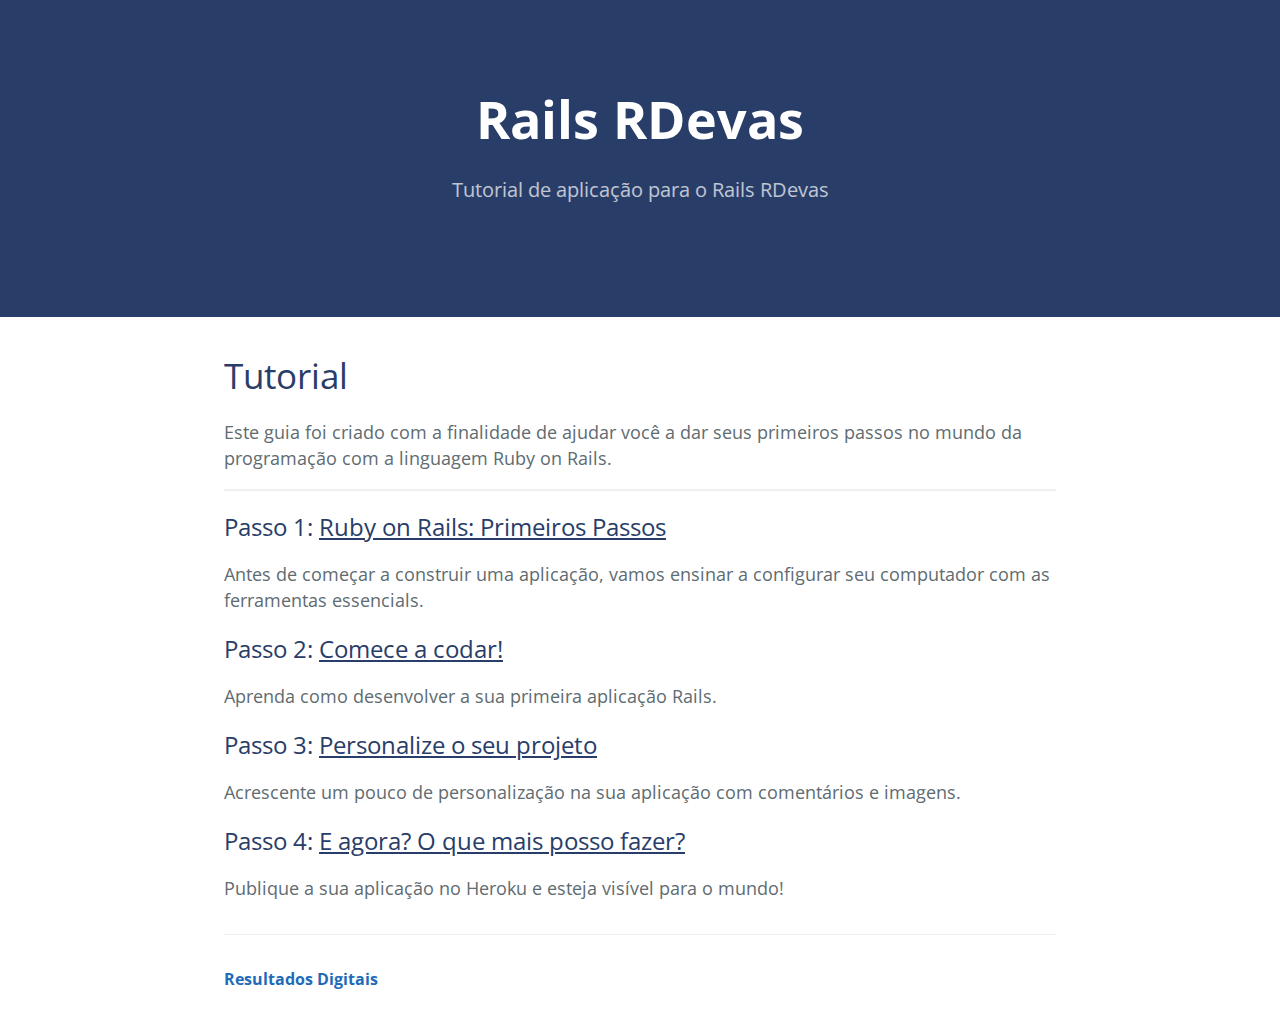
==== index.html @ ed451151 "RDevas ativar" ====
<!DOCTYPE html>
<html lang="en-us">
  <head>
    <meta charset="UTF-8">
    <title>Rails RDevas</title>
    <meta name="viewport" content="width=device-width, initial-scale=1">
    <link rel="stylesheet" type="text/css" href="stylesheets/normalize.css" media="screen">
    <link href='https://fonts.googleapis.com/css?family=Open+Sans:400,700' rel='stylesheet' type='text/css'>
    <link rel="stylesheet" type="text/css" href="stylesheets/stylesheet.css" media="screen">
    <link rel="stylesheet" type="text/css" href="stylesheets/github-light.css" media="screen">
  </head>
  <body>
    <section class="page-header">
      <h1 class="project-name">Rails RDevas</h1>
      <h2 class="project-tagline">Tutorial de aplicação para o Rails RDevas</a></h2>
    </section>

    <section class="main-content">
      <h1>Tutorial</h1>

<p>Este guia foi criado com a finalidade de ajudar você a dar seus primeiros passos no mundo da programação com a linguagem Ruby on Rails.</p>
<hr>

  <dl>
    <dt><h2>Passo 1: <a href="installation.html">Ruby on Rails: Primeiros Passos</a></h2></dt>
    <dd>      
      <p>Antes de começar a construir uma aplicação, vamos ensinar a configurar seu computador com as ferramentas essencials. </p>
    </dd>
  </dl>

  <dl>
    <dt><h2>Passo 2: <a href="application.html">Comece a codar!</a></h2></dt>
    <dd>      
      <p>Aprenda como desenvolver a sua primeira aplicação Rails.</p>
    </dd>
  </dl>

  <dl>
    <dt><h2>Passo 3: <a href="customize.html">Personalize o seu projeto</a></h2></dt>
    <dd>      
      <p>Acrescente um pouco de personalização na sua aplicação com comentários e imagens. </p>
    </dd>
  </dl>

  <dl>
    <dt><h2>Passo 4: <a href="publish.html">E agora? O que mais posso fazer?</a></h2></dt>
    <dd>      
      <p>Publique a sua aplicação no Heroku e esteja visível para o mundo!</p>
    </dd>
  </dl>




      <footer class="site-footer">
        <span class="site-footer-owner"><a href="https://resultadosdigitais.com.br">Resultados Digitais</a></span>
      </footer>

    </section>

  
  </body>
</html>
---- stylesheets/stylesheet.css ----
* {
  box-sizing: border-box; }

body {
  padding: 0;
  margin: 0;
  font-family: "Open Sans", "Helvetica Neue", Helvetica, Arial, sans-serif;
  font-size: 16px;
  line-height: 1.5;
  color: #606c71; }

a {
  color: #1e6bb8;
  text-decoration: none; }
  a:hover {
    text-decoration: underline; opacity: 0.5}

h1 a, h2 a, h3 a , h4 a {
  color: #293d69;
  text-decoration: underline;
}
.btn {
  display: inline-block;
  margin-bottom: 1rem;
  color: rgba(255, 255, 255, 0.7);
  background-color: rgba(255, 255, 255, 0.08);
  border-color: rgba(255, 255, 255, 0.2);
  border-style: solid;
  border-width: 1px;
  border-radius: 0.3rem;
  transition: color 0.2s, background-color 0.2s, border-color 0.2s; }
  .btn + .btn {
    margin-left: 1rem; }

.btn:hover {
  color: rgba(255, 255, 255, 0.8);
  text-decoration: none;
  background-color: rgba(255, 255, 255, 0.2);
  border-color: rgba(255, 255, 255, 0.3); }

@media screen and (min-width: 64em) {
  .btn {
    padding: 0.75rem 1rem; } }

@media screen and (min-width: 42em) and (max-width: 64em) {
  .btn {
    padding: 0.6rem 0.9rem;
    font-size: 0.9rem; } }

@media screen and (max-width: 42em) {
  .btn {
    display: block;
    width: 100%;
    padding: 0.75rem;
    font-size: 0.9rem; }
    .btn + .btn {
      margin-top: 1rem;
      margin-left: 0; } }

.page-header {
  color: #fff;
  text-align: center;
  background-color: #293d69; }

@media screen and (min-width: 64em) {
  .page-header {
    padding: 5rem 6rem; } }

@media screen and (min-width: 42em) and (max-width: 64em) {
  .page-header {
    padding: 3rem 4rem; } }

@media screen and (max-width: 42em) {
  .page-header {
    padding: 2rem 1rem; } }

.project-name {
  margin-top: 0;
  margin-bottom: 0.1rem; }

@media screen and (min-width: 64em) {
  .project-name {
    font-size: 3.25rem; } }

@media screen and (min-width: 42em) and (max-width: 64em) {
  .project-name {
    font-size: 2.25rem; } }

@media screen and (max-width: 42em) {
  .project-name {
    font-size: 1.75rem; } }

.project-tagline {
  margin-bottom: 2rem;
  font-weight: normal;
  opacity: 0.7; }

.project-tagline a {
  color: white;}

@media screen and (min-width: 64em) {
  .project-tagline {
    font-size: 1.25rem; } }

@media screen and (min-width: 42em) and (max-width: 64em) {
  .project-tagline {
    font-size: 1.15rem; } }

@media screen and (max-width: 42em) {
  .project-tagline {
    font-size: 1rem; } }

.main-content :first-child {
  margin-top: 0; }
.main-content img {
  max-width: 100%; }
.main-content h1, .main-content h2, .main-content h3, .main-content h4, .main-content h5, .main-content h6 {
  margin-top: 2rem;
  margin-bottom: 1rem;
  font-weight: normal;
  color: #293d69
    ; }
.main-content p {
  margin-bottom: 1em; }
.main-content code {
  padding: 2px 4px;
  font-family: Consolas, "Liberation Mono", Menlo, Courier, monospace;
  font-size: 0.9rem;
  color: #383e41;
  background-color: #f3f6fa;
  border-radius: 0.3rem; }
.main-content pre {
  padding: 0.8rem;
  margin-top: 0;
  margin-bottom: 1rem;
  font: 1rem Consolas, "Liberation Mono", Menlo, Courier, monospace;
  color: #567482;
  word-wrap: normal;
  background-color: #f3f6fa;
  border: solid 1px #dce6f0;
  border-radius: 0.3rem; }
  .main-content pre > code {
    padding: 0;
    margin: 0;
    font-size: 0.9rem;
    color: #567482;
    word-break: normal;
    white-space: pre;
    background: transparent;
    border: 0; }
.main-content .highlight {
  margin-bottom: 1rem; }
  .main-content .highlight pre {
    margin-bottom: 0;
    word-break: normal; }
.main-content .highlight pre, .main-content pre {
  padding: 0.8rem;
  overflow: auto;
  font-size: 0.9rem;
  line-height: 1.45;
  border-radius: 0.3rem; }
.main-content pre code, .main-content pre tt {
  display: inline;
  max-width: initial;
  padding: 0;
  margin: 0;
  overflow: initial;
  line-height: inherit;
  word-wrap: normal;
  background-color: transparent;
  border: 0; }
  .main-content pre code:before, .main-content pre code:after, .main-content pre tt:before, .main-content pre tt:after {
    content: normal; }
.main-content ul, .main-content ol {
  margin-top: 0; }
.main-content blockquote {
  padding: 0 1rem;
  margin-left: 0;
  color: #819198;
  border-left: 0.3rem solid #dce6f0; }
  .main-content blockquote > :first-child {
    margin-top: 0; }
  .main-content blockquote > :last-child {
    margin-bottom: 0; }
.main-content table {
  display: block;
  width: 100%;
  overflow: auto;
  word-break: normal;
  word-break: keep-all; }
  .main-content table th {
    font-weight: bold; }
  .main-content table th, .main-content table td {
    padding: 0.5rem 1rem;
    border: 1px solid #e9ebec; }
.main-content dl {
  padding: 0; }
  .main-content dl dt {
    padding: 0;
    margin-top: 1rem;
    font-size: 1rem;
    font-weight: bold; }
  .main-content dl dd {
    padding: 0;
    margin-bottom: 1rem; margin-left: 0; }
.main-content hr {
  height: 2px;
  padding: 0;
  margin: 1rem 0;
  background-color: #eff0f1;
  border: 0; }

@media screen and (min-width: 64em) {
  .main-content {
    max-width: 64rem;
    padding: 2rem 6rem;
    margin: 0 auto;
    font-size: 1.1rem; } }

@media screen and (min-width: 42em) and (max-width: 64em) {
  .main-content {
    padding: 2rem 4rem;
    font-size: 1.1rem; } }

@media screen and (max-width: 42em) {
  .main-content {
    padding: 2rem 1rem;
    font-size: 1rem; } }

.site-footer {
  padding-top: 2rem;
  margin-top: 2rem;
  border-top: solid 1px #eff0f1; }

.site-footer-owner {
  display: block;
  font-weight: bold; }

.site-footer-credits {
  color: #819198; }

@media screen and (min-width: 64em) {
  .site-footer {
    font-size: 1rem; } }

@media screen and (min-width: 42em) and (max-width: 64em) {
  .site-footer {
    font-size: 1rem; } }

@media screen and (max-width: 42em) {
  .site-footer {
    font-size: 0.9rem; } }


.navigation {
  text-align: right;
}
---- stylesheets/github-light.css ----
/*
The MIT License (MIT)

Copyright (c) 2016 GitHub, Inc.

Permission is hereby granted, free of charge, to any person obtaining a copy
of this software and associated documentation files (the "Software"), to deal
in the Software without restriction, including without limitation the rights
to use, copy, modify, merge, publish, distribute, sublicense, and/or sell
copies of the Software, and to permit persons to whom the Software is
furnished to do so, subject to the following conditions:

The above copyright notice and this permission notice shall be included in all
copies or substantial portions of the Software.

THE SOFTWARE IS PROVIDED "AS IS", WITHOUT WARRANTY OF ANY KIND, EXPRESS OR
IMPLIED, INCLUDING BUT NOT LIMITED TO THE WARRANTIES OF MERCHANTABILITY,
FITNESS FOR A PARTICULAR PURPOSE AND NONINFRINGEMENT. IN NO EVENT SHALL THE
AUTHORS OR COPYRIGHT HOLDERS BE LIABLE FOR ANY CLAIM, DAMAGES OR OTHER
LIABILITY, WHETHER IN AN ACTION OF CONTRACT, TORT OR OTHERWISE, ARISING FROM,
OUT OF OR IN CONNECTION WITH THE SOFTWARE OR THE USE OR OTHER DEALINGS IN THE
SOFTWARE.

*/

.pl-c /* comment */ {
  color: #969896;
}

.pl-c1 /* constant, variable.other.constant, support, meta.property-name, support.constant, support.variable, meta.module-reference, markup.raw, meta.diff.header */,
.pl-s .pl-v /* string variable */ {
  color: #0086b3;
}

.pl-e /* entity */,
.pl-en /* entity.name */ {
  color: #795da3;
}

.pl-smi /* variable.parameter.function, storage.modifier.package, storage.modifier.import, storage.type.java, variable.other */,
.pl-s .pl-s1 /* string source */ {
  color: #333;
}

.pl-ent /* entity.name.tag */ {
  color: #63a35c;
}

.pl-k /* keyword, storage, storage.type */ {
  color: #a71d5d;
}

.pl-s /* string */,
.pl-pds /* punctuation.definition.string, string.regexp.character-class */,
.pl-s .pl-pse .pl-s1 /* string punctuation.section.embedded source */,
.pl-sr /* string.regexp */,
.pl-sr .pl-cce /* string.regexp constant.character.escape */,
.pl-sr .pl-sre /* string.regexp source.ruby.embedded */,
.pl-sr .pl-sra /* string.regexp string.regexp.arbitrary-repitition */ {
  color: #183691;
}

.pl-v /* variable */ {
  color: #ed6a43;
}

.pl-id /* invalid.deprecated */ {
  color: #b52a1d;
}

.pl-ii /* invalid.illegal */ {
  color: #f8f8f8;
  background-color: #b52a1d;
}

.pl-sr .pl-cce /* string.regexp constant.character.escape */ {
  font-weight: bold;
  color: #63a35c;
}

.pl-ml /* markup.list */ {
  color: #693a17;
}

.pl-mh /* markup.heading */,
.pl-mh .pl-en /* markup.heading entity.name */,
.pl-ms /* meta.separator */ {
  font-weight: bold;
  color: #1d3e81;
}

.pl-mq /* markup.quote */ {
  color: #008080;
}

.pl-mi /* markup.italic */ {
  font-style: italic;
  color: #333;
}

.pl-mb /* markup.bold */ {
  font-weight: bold;
  color: #333;
}

.pl-md /* markup.deleted, meta.diff.header.from-file */ {
  color: #bd2c00;
  background-color: #ffecec;
}

.pl-mi1 /* markup.inserted, meta.diff.header.to-file */ {
  color: #55a532;
  background-color: #eaffea;
}

.pl-mdr /* meta.diff.range */ {
  font-weight: bold;
  color: #795da3;
}

.pl-mo /* meta.output */ {
  color: #1d3e81;
}
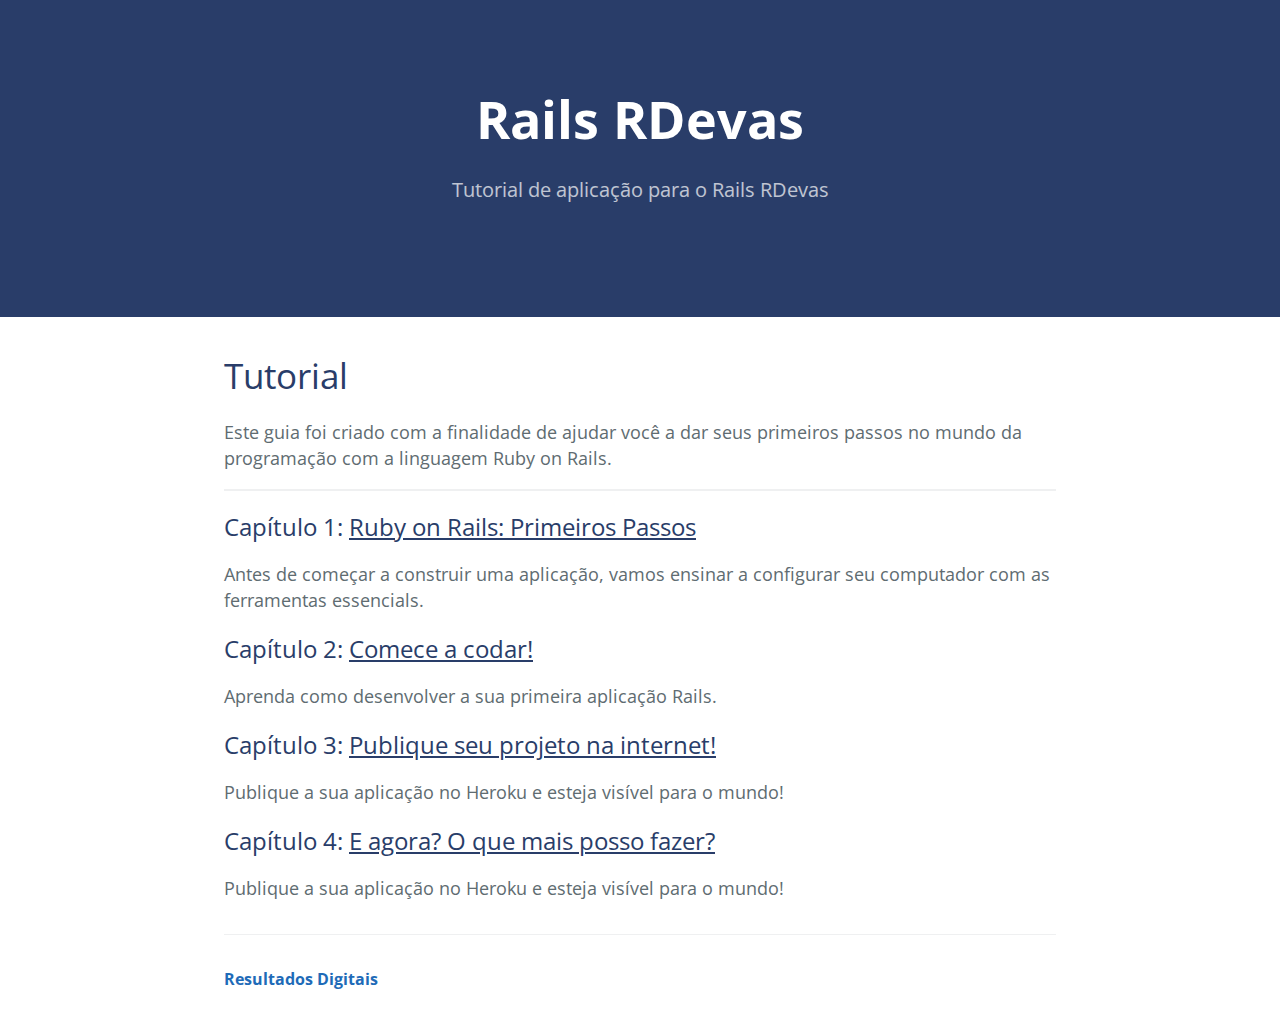
==== commit f53a6708: "Remove step 3 (create comments)" ====
--- a/index.html
+++ b/index.html
@@ -22,29 +22,29 @@
 <hr>
 
   <dl>
-    <dt><h2>Passo 1: <a href="installation.html">Ruby on Rails: Primeiros Passos</a></h2></dt>
-    <dd>      
+    <dt><h2>Capítulo 1: <a href="installation.html">Ruby on Rails: Primeiros Passos</a></h2></dt>
+    <dd>
       <p>Antes de começar a construir uma aplicação, vamos ensinar a configurar seu computador com as ferramentas essencials. </p>
     </dd>
   </dl>
 
   <dl>
-    <dt><h2>Passo 2: <a href="application.html">Comece a codar!</a></h2></dt>
-    <dd>      
+    <dt><h2>Capítulo 2: <a href="application.html">Comece a codar!</a></h2></dt>
+    <dd>
       <p>Aprenda como desenvolver a sua primeira aplicação Rails.</p>
     </dd>
   </dl>
 
   <dl>
-    <dt><h2>Passo 3: <a href="customize.html">Personalize o seu projeto</a></h2></dt>
-    <dd>      
-      <p>Acrescente um pouco de personalização na sua aplicação com comentários e imagens. </p>
+    <dt><h2>Capítulo 3: <a href="publish.html">Publique seu projeto na internet!</a></h2></dt>
+    <dd>
+      <p>Publique a sua aplicação no Heroku e esteja visível para o mundo!</p>
     </dd>
   </dl>
 
   <dl>
-    <dt><h2>Passo 4: <a href="publish.html">E agora? O que mais posso fazer?</a></h2></dt>
-    <dd>      
+    <dt><h2>Capítulo 4: <a href="publish.html">E agora? O que mais posso fazer?</a></h2></dt>
+    <dd>
       <p>Publique a sua aplicação no Heroku e esteja visível para o mundo!</p>
     </dd>
   </dl>
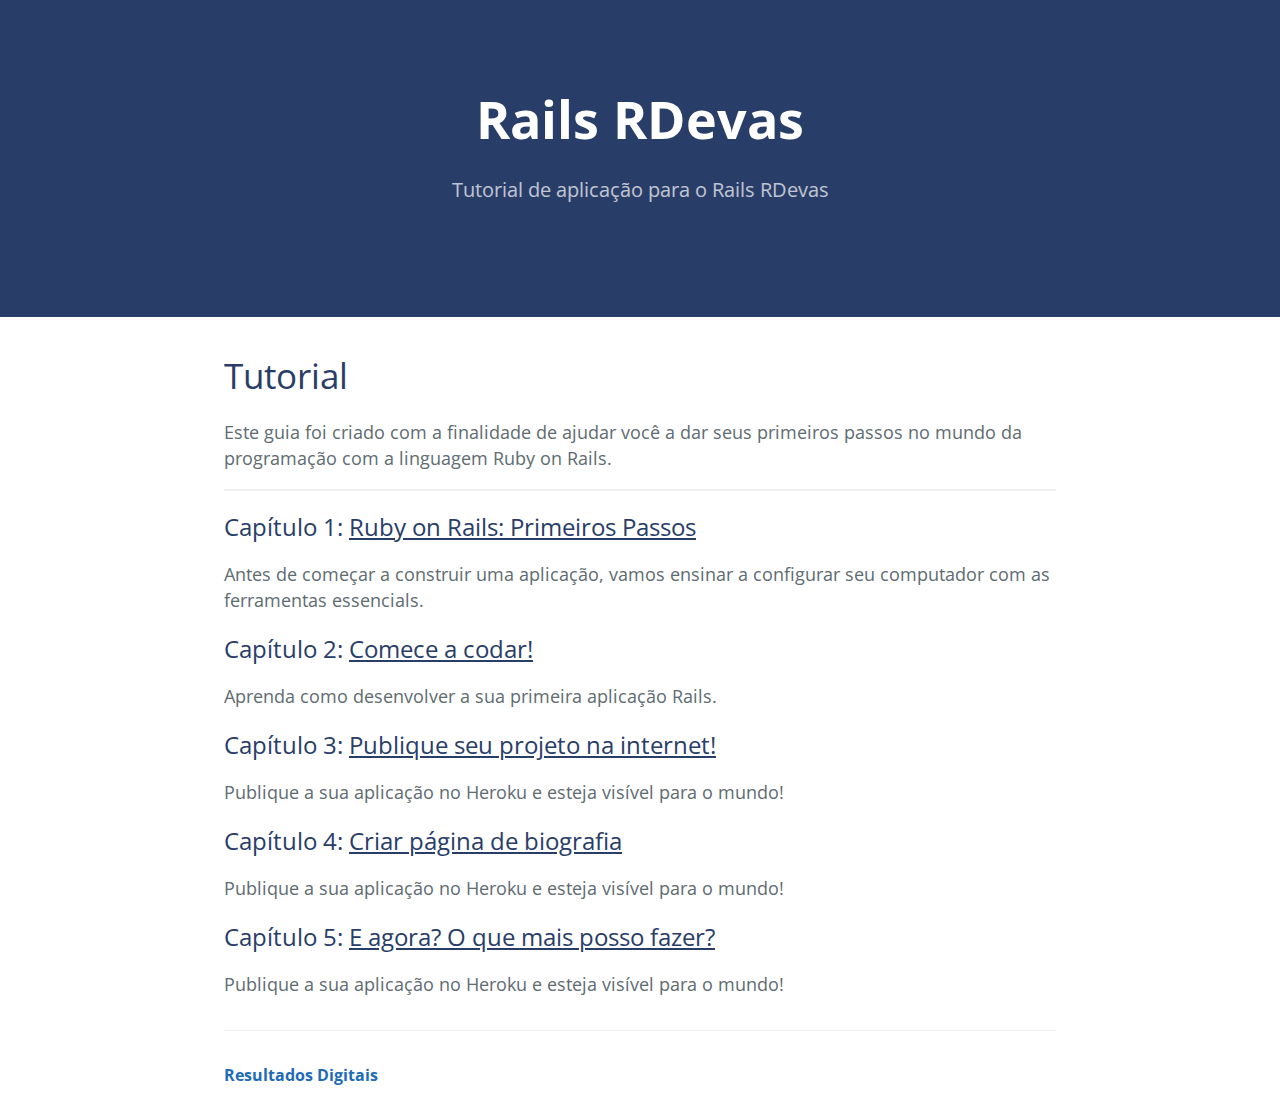
==== commit 678cce84: "Change step order on index.html" ====
--- a/index.html
+++ b/index.html
@@ -1,63 +1,64 @@
 <!DOCTYPE html>
 <html lang="en-us">
-  <head>
-    <meta charset="UTF-8">
-    <title>Rails RDevas</title>
-    <meta name="viewport" content="width=device-width, initial-scale=1">
-    <link rel="stylesheet" type="text/css" href="stylesheets/normalize.css" media="screen">
-    <link href='https://fonts.googleapis.com/css?family=Open+Sans:400,700' rel='stylesheet' type='text/css'>
-    <link rel="stylesheet" type="text/css" href="stylesheets/stylesheet.css" media="screen">
-    <link rel="stylesheet" type="text/css" href="stylesheets/github-light.css" media="screen">
-  </head>
-  <body>
-    <section class="page-header">
-      <h1 class="project-name">Rails RDevas</h1>
-      <h2 class="project-tagline">Tutorial de aplicação para o Rails RDevas</a></h2>
-    </section>
+<head>
+  <meta charset="UTF-8">
+  <title>Rails RDevas</title>
+  <meta name="viewport" content="width=device-width, initial-scale=1">
+  <link rel="stylesheet" type="text/css" href="stylesheets/normalize.css" media="screen">
+  <link href='https://fonts.googleapis.com/css?family=Open+Sans:400,700' rel='stylesheet' type='text/css'>
+  <link rel="stylesheet" type="text/css" href="stylesheets/stylesheet.css" media="screen">
+  <link rel="stylesheet" type="text/css" href="stylesheets/github-light.css" media="screen">
+</head>
+<body>
+  <section class="page-header">
+    <h1 class="project-name">Rails RDevas</h1>
+    <h2 class="project-tagline">Tutorial de aplicação para o Rails RDevas</a></h2>
+  </section>
 
-    <section class="main-content">
-      <h1>Tutorial</h1>
+  <section class="main-content">
+    <h1>Tutorial</h1>
 
-<p>Este guia foi criado com a finalidade de ajudar você a dar seus primeiros passos no mundo da programação com a linguagem Ruby on Rails.</p>
-<hr>
+    <p>Este guia foi criado com a finalidade de ajudar você a dar seus primeiros passos no mundo da programação com a linguagem Ruby on Rails.</p>
+    <hr>
 
-  <dl>
-    <dt><h2>Capítulo 1: <a href="installation.html">Ruby on Rails: Primeiros Passos</a></h2></dt>
-    <dd>
-      <p>Antes de começar a construir uma aplicação, vamos ensinar a configurar seu computador com as ferramentas essencials. </p>
-    </dd>
-  </dl>
+    <dl>
+      <dt><h2>Capítulo 1: <a href="installation.html">Ruby on Rails: Primeiros Passos</a></h2></dt>
+      <dd>
+        <p>Antes de começar a construir uma aplicação, vamos ensinar a configurar seu computador com as ferramentas essencials. </p>
+      </dd>
+    </dl>
 
-  <dl>
-    <dt><h2>Capítulo 2: <a href="application.html">Comece a codar!</a></h2></dt>
-    <dd>
-      <p>Aprenda como desenvolver a sua primeira aplicação Rails.</p>
-    </dd>
-  </dl>
+    <dl>
+      <dt><h2>Capítulo 2: <a href="application.html">Comece a codar!</a></h2></dt>
+      <dd>
+        <p>Aprenda como desenvolver a sua primeira aplicação Rails.</p>
+      </dd>
+    </dl>
 
-  <dl>
-    <dt><h2>Capítulo 3: <a href="publish.html">Publique seu projeto na internet!</a></h2></dt>
-    <dd>
-      <p>Publique a sua aplicação no Heroku e esteja visível para o mundo!</p>
-    </dd>
-  </dl>
+    <dl>
+      <dt><h2>Capítulo 3: <a href="publish.html">Publique seu projeto na internet!</a></h2></dt>
+      <dd>
+        <p>Publique a sua aplicação no Heroku e esteja visível para o mundo!</p>
+      </dd>
+    </dl>
 
-  <dl>
-    <dt><h2>Capítulo 4: <a href="publish.html">E agora? O que mais posso fazer?</a></h2></dt>
-    <dd>
-      <p>Publique a sua aplicação no Heroku e esteja visível para o mundo!</p>
-    </dd>
-  </dl>
+    <dl>
+      <dt><h2>Capítulo 4: <a href="publish.html">Criar página de biografia</a></h2></dt>
+      <dd>
+        <p>Publique a sua aplicação no Heroku e esteja visível para o mundo!</p>
+      </dd>
+    </dl>
 
+    <dl>
+      <dt><h2>Capítulo 5: <a href="publish.html">E agora? O que mais posso fazer?</a></h2></dt>
+      <dd>
+        <p>Publique a sua aplicação no Heroku e esteja visível para o mundo!</p>
+      </dd>
+    </dl>
 
-
-
-      <footer class="site-footer">
-        <span class="site-footer-owner"><a href="https://resultadosdigitais.com.br">Resultados Digitais</a></span>
-      </footer>
-
-    </section>
-
-  
-  </body>
+    <footer class="site-footer">
+      <span class="site-footer-owner"><a href="https://resultadosdigitais.com.br">Resultados Digitais</a></span>
+    </footer>
+  </section>
+</body>
 </html>
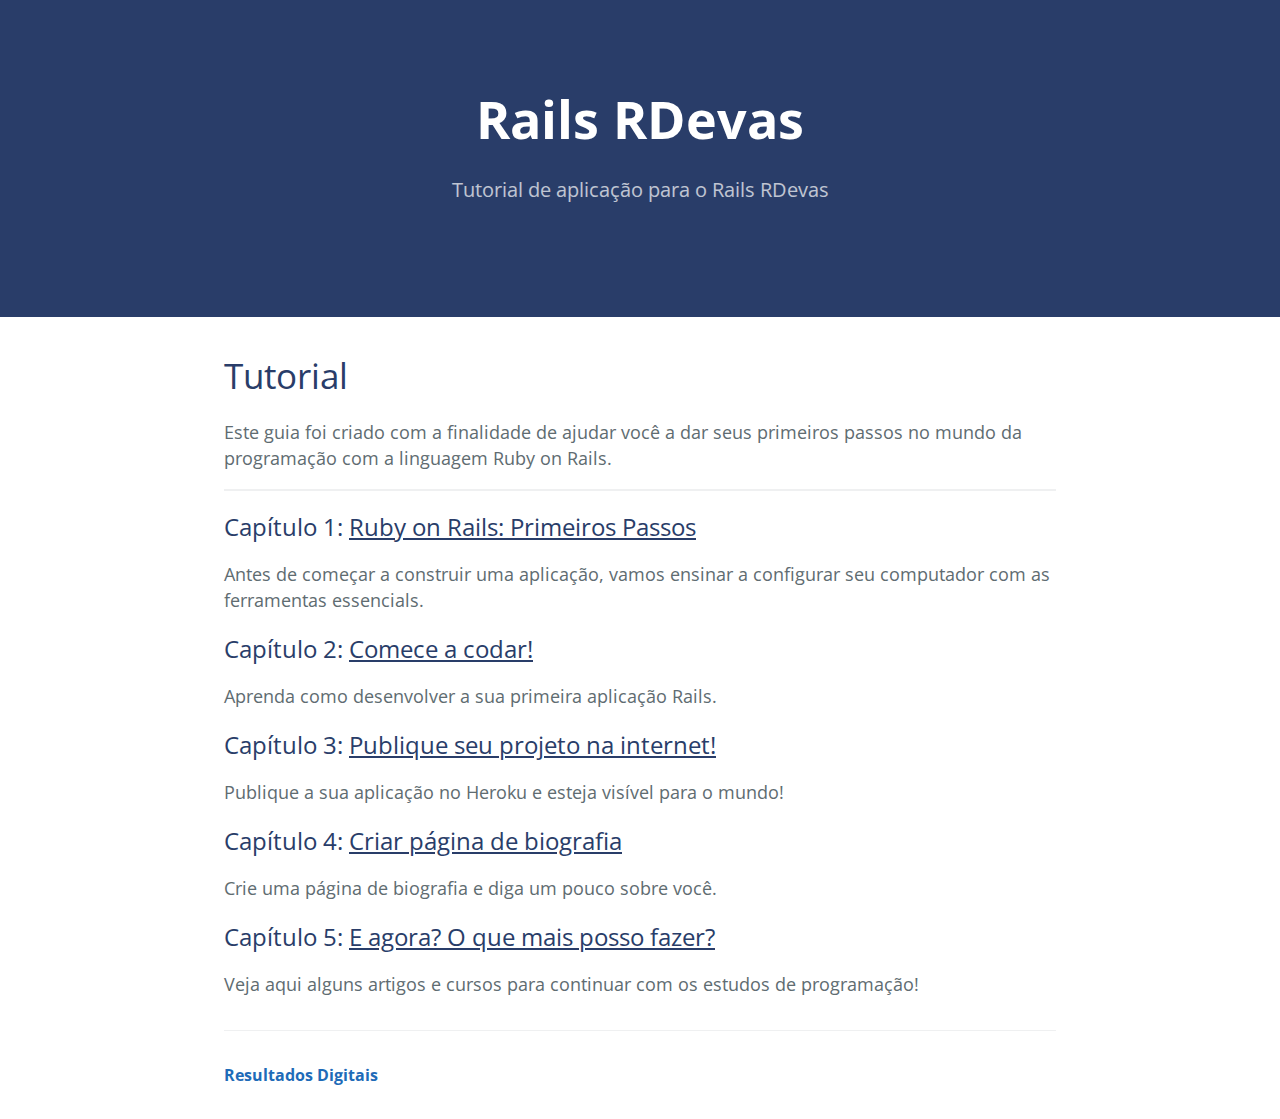
==== commit 3b00359d: "Edit index chapters description" ====
--- a/index.html
+++ b/index.html
@@ -43,16 +43,16 @@
     </dl>
 
     <dl>
-      <dt><h2>Capítulo 4: <a href="publish.html">Criar página de biografia</a></h2></dt>
+      <dt><h2>Capítulo 4: <a href="biography.html">Criar página de biografia</a></h2></dt>
       <dd>
-        <p>Publique a sua aplicação no Heroku e esteja visível para o mundo!</p>
+        <p>Crie uma página de biografia e diga um pouco sobre você.</p>
       </dd>
     </dl>
 
     <dl>
-      <dt><h2>Capítulo 5: <a href="publish.html">E agora? O que mais posso fazer?</a></h2></dt>
+      <dt><h2>Capítulo 5: <a href="next_steps.html">E agora? O que mais posso fazer?</a></h2></dt>
       <dd>
-        <p>Publique a sua aplicação no Heroku e esteja visível para o mundo!</p>
+        <p>Veja aqui alguns artigos e cursos para continuar com os estudos de programação!</p>
       </dd>
     </dl>
 
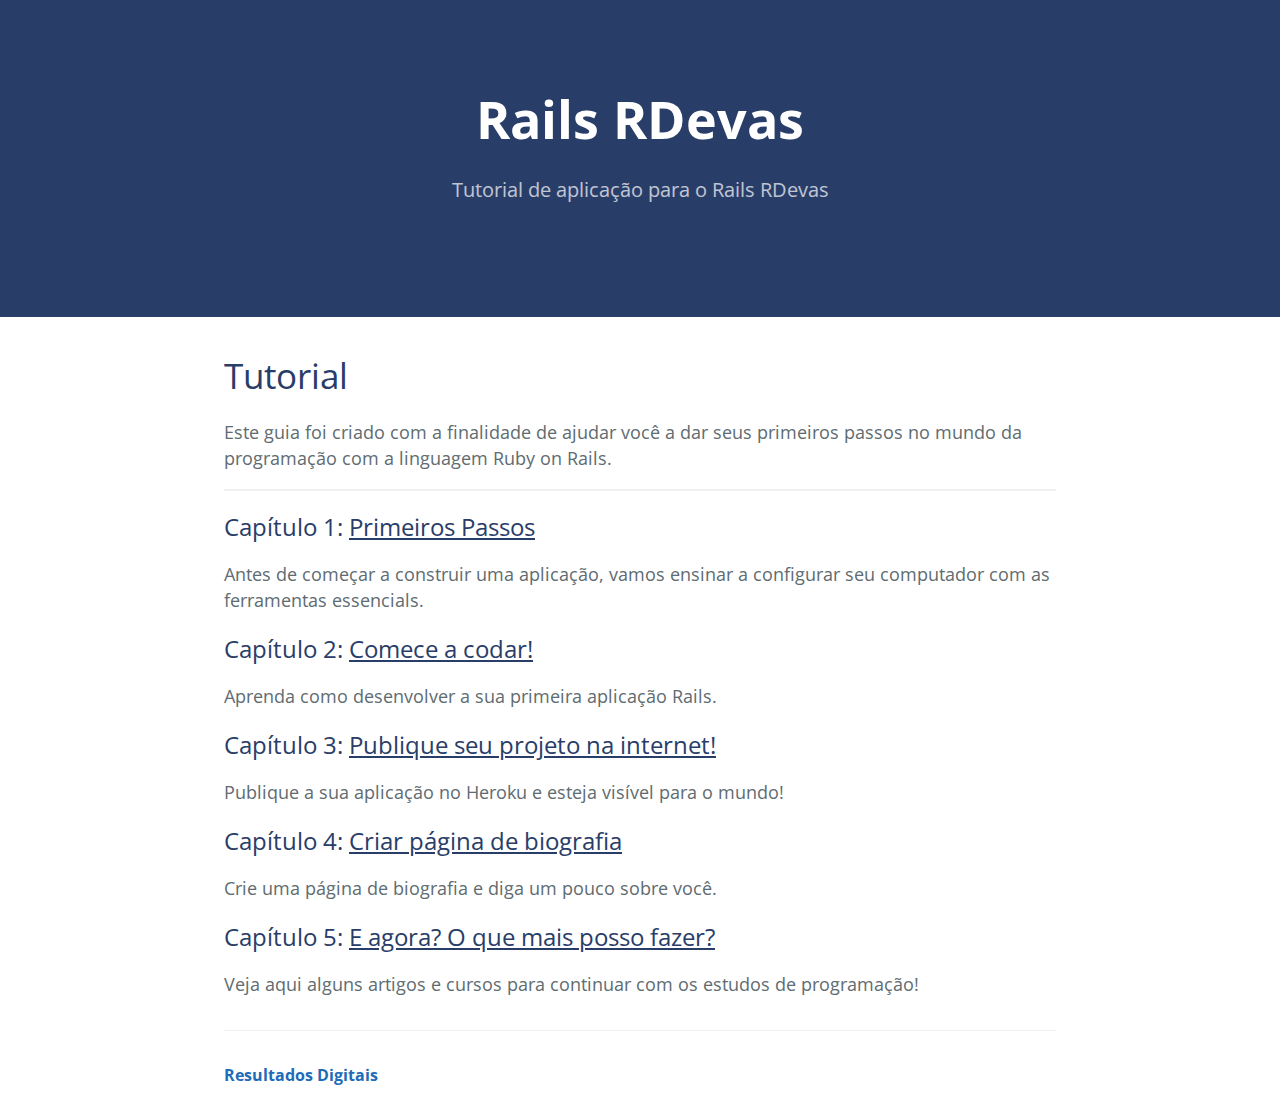
==== commit 9b46afd7: "removed error message" ====
--- a/index.html
+++ b/index.html
@@ -22,7 +22,7 @@
     <hr>
 
     <dl>
-      <dt><h2>Capítulo 1: <a href="installation.html">Ruby on Rails: Primeiros Passos</a></h2></dt>
+      <dt><h2>Capítulo 1: <a href="installation.html">Primeiros Passos</a></h2></dt>
       <dd>
         <p>Antes de começar a construir uma aplicação, vamos ensinar a configurar seu computador com as ferramentas essencials. </p>
       </dd>
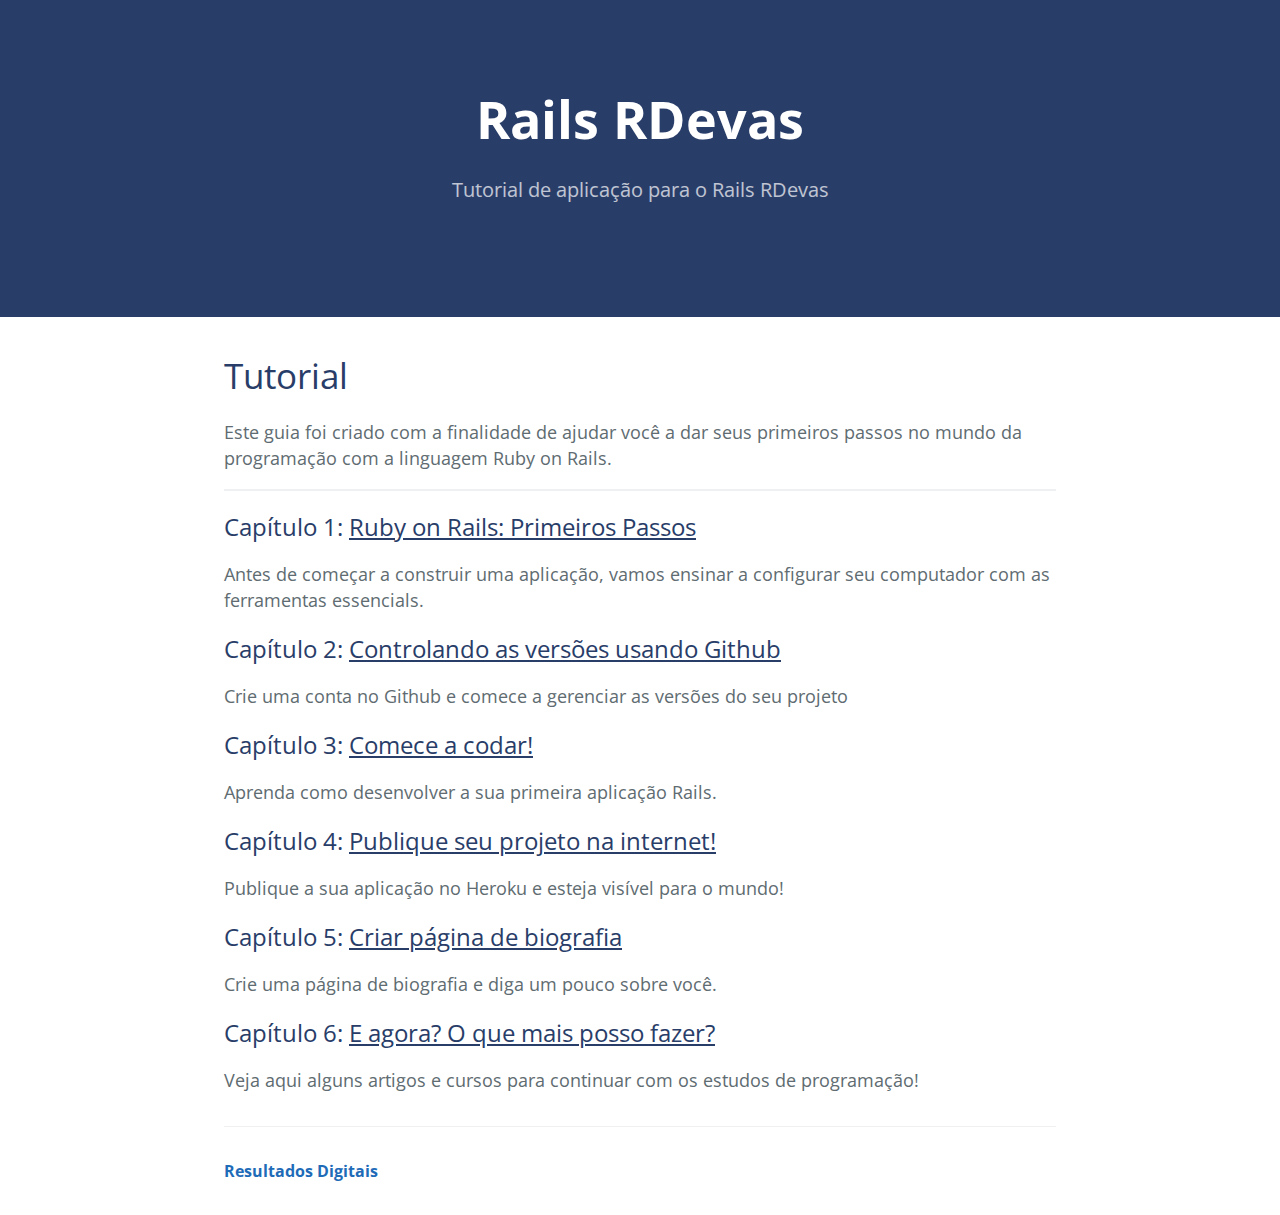
==== commit 5bb7f15a: "add new gitug chapter" ====
--- a/index.html
+++ b/index.html
@@ -22,35 +22,42 @@
     <hr>
 
     <dl>
-      <dt><h2>Capítulo 1: <a href="installation.html">Primeiros Passos</a></h2></dt>
+      <dt><h2>Capítulo 1: <a href="installation.html">Ruby on Rails: Primeiros Passos</a></h2></dt>
       <dd>
         <p>Antes de começar a construir uma aplicação, vamos ensinar a configurar seu computador com as ferramentas essencials. </p>
       </dd>
     </dl>
 
     <dl>
-      <dt><h2>Capítulo 2: <a href="application.html">Comece a codar!</a></h2></dt>
+      <dt><h2>Capítulo 2: <a href="github.html">Controlando as versões usando Github</a></h2></dt>
+      <dd>
+        <p>Crie uma conta no Github e comece a gerenciar as versões do seu projeto</p>
+      </dd>
+    </dl>
+
+    <dl>
+      <dt><h2>Capítulo 3: <a href="application.html">Comece a codar!</a></h2></dt>
       <dd>
         <p>Aprenda como desenvolver a sua primeira aplicação Rails.</p>
       </dd>
     </dl>
 
     <dl>
-      <dt><h2>Capítulo 3: <a href="publish.html">Publique seu projeto na internet!</a></h2></dt>
+      <dt><h2>Capítulo 4: <a href="publish.html">Publique seu projeto na internet!</a></h2></dt>
       <dd>
         <p>Publique a sua aplicação no Heroku e esteja visível para o mundo!</p>
       </dd>
     </dl>
 
     <dl>
-      <dt><h2>Capítulo 4: <a href="biography.html">Criar página de biografia</a></h2></dt>
+      <dt><h2>Capítulo 5: <a href="biography.html">Criar página de biografia</a></h2></dt>
       <dd>
         <p>Crie uma página de biografia e diga um pouco sobre você.</p>
       </dd>
     </dl>
 
     <dl>
-      <dt><h2>Capítulo 5: <a href="next_steps.html">E agora? O que mais posso fazer?</a></h2></dt>
+      <dt><h2>Capítulo 6: <a href="next_steps.html">E agora? O que mais posso fazer?</a></h2></dt>
       <dd>
         <p>Veja aqui alguns artigos e cursos para continuar com os estudos de programação!</p>
       </dd>
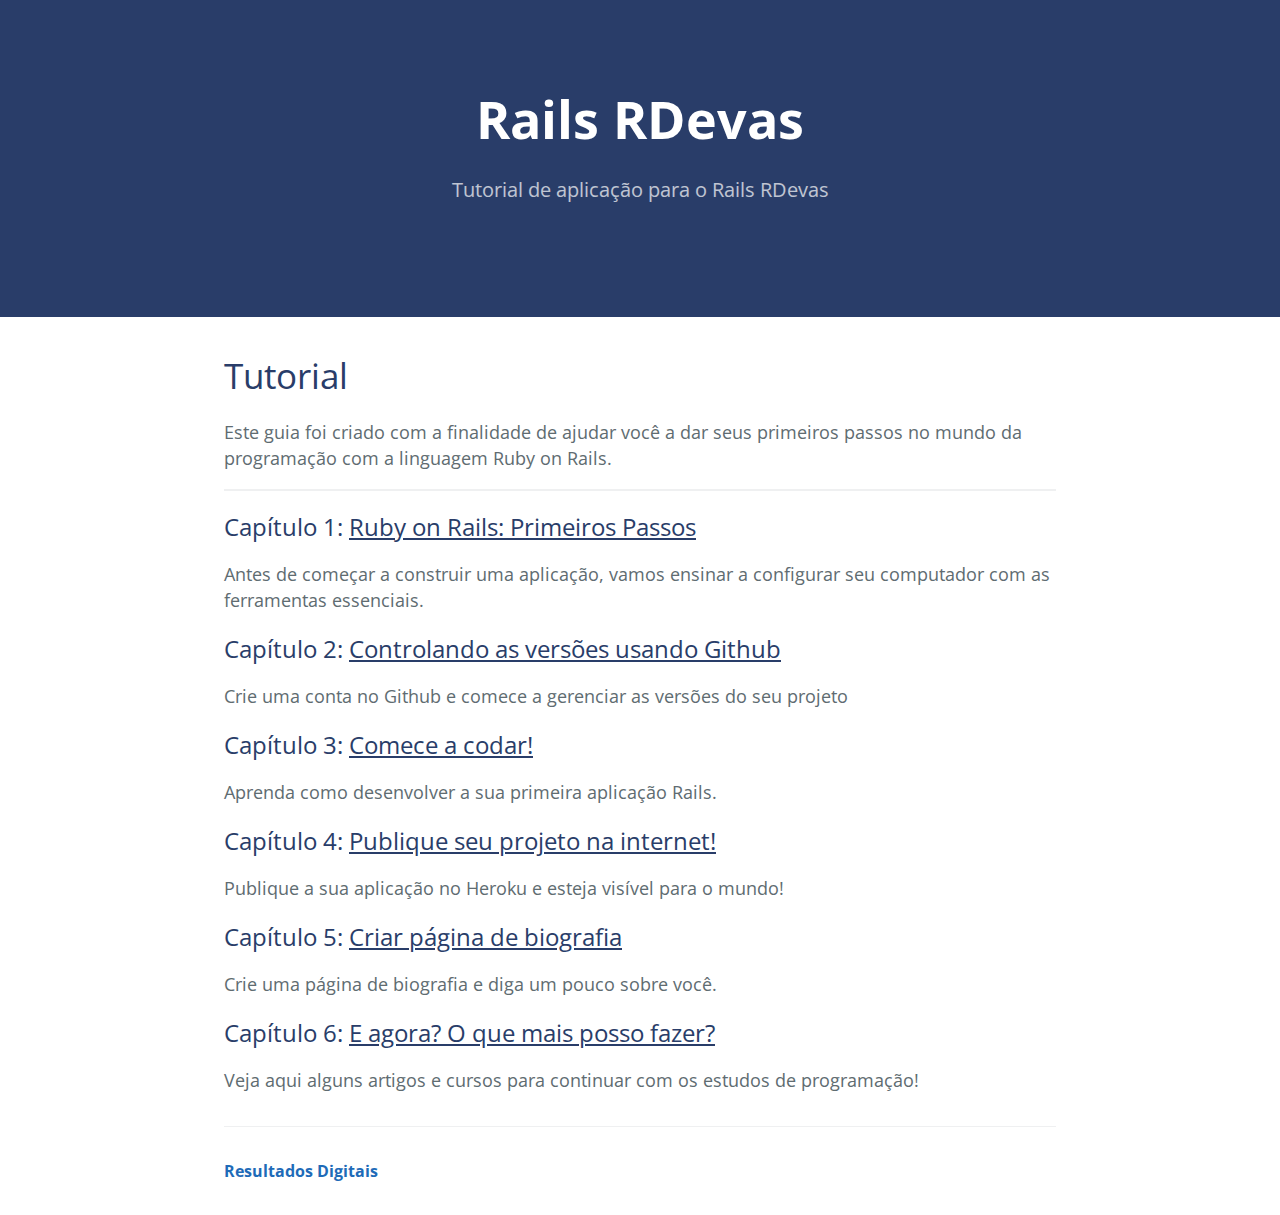
==== commit 79ddb654: "Fix link" ====
--- a/index.html
+++ b/index.html
@@ -24,7 +24,7 @@
     <dl>
       <dt><h2>Capítulo 1: <a href="installation.html">Ruby on Rails: Primeiros Passos</a></h2></dt>
       <dd>
-        <p>Antes de começar a construir uma aplicação, vamos ensinar a configurar seu computador com as ferramentas essencials. </p>
+        <p>Antes de começar a construir uma aplicação, vamos ensinar a configurar seu computador com as ferramentas essenciais. </p>
       </dd>
     </dl>
 
